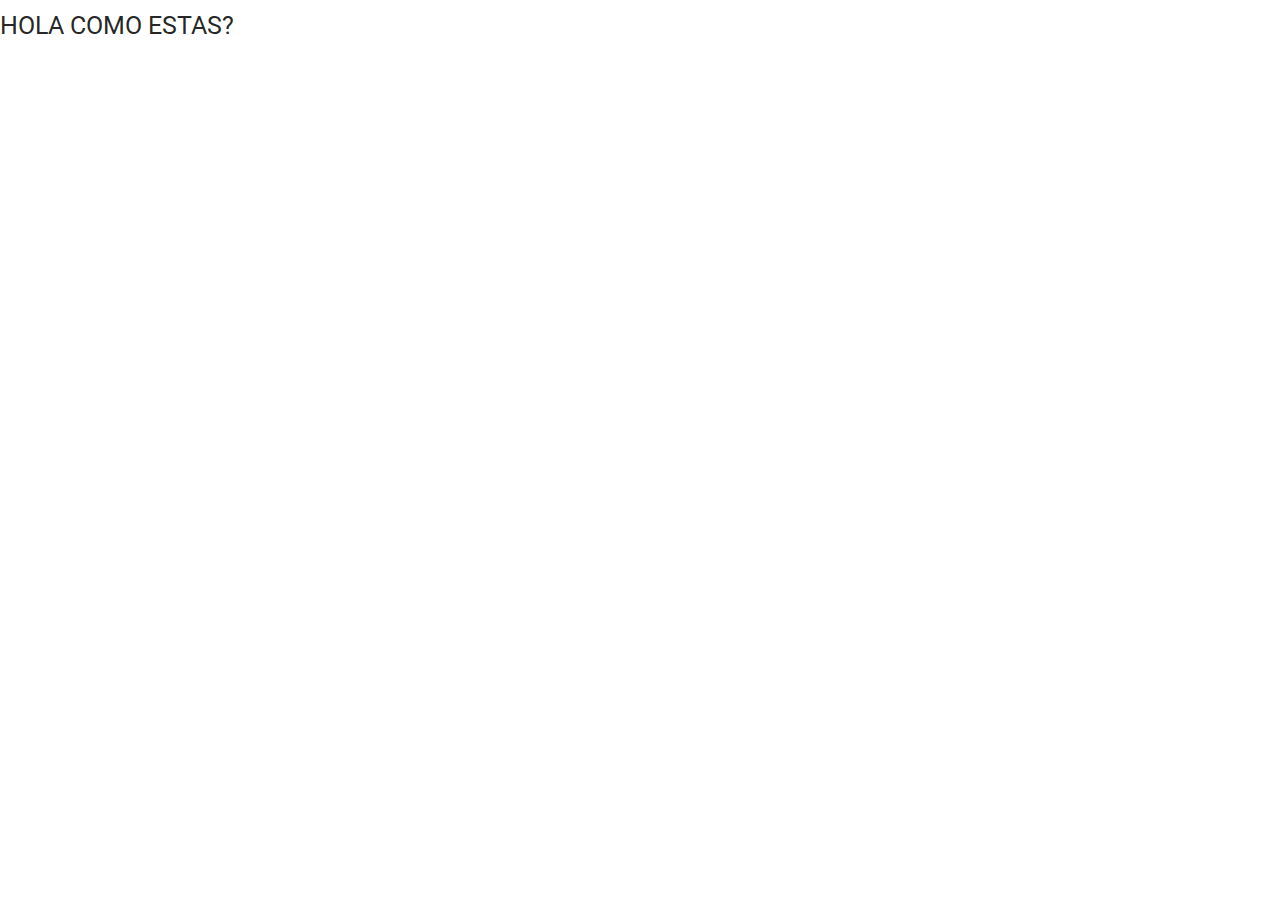
==== views/home.html @ ca6907b1 "inicializando html , con estilos y enlazando al home" ====
<!DOCTYPE html>
<html lang="en">
  <head>
    <meta charset="utf-8">
    <title>Lyft - clone</title>
    <!-- icons -->
    <link href="http://fonts.googleapis.com/icon?family=Material+Icons" rel="stylesheet">
    <!-- css materializa -->
    <link type="text/css" rel="stylesheet" href="../css/materialize.min.css"  media="screen,projection"/>
    <link rel="stylesheet" href="../css/main.css">
    <!-- para visualizacion en diferentes dispositivos -->
    <meta name="viewport" content="width=device-width, initial-scale=1.0"/>
  </head>
  <body>
    <h5>HOLA COMO ESTAS?</h5>


    <!-- jquery y  js de materialize -->
    <script type="text/javascript" src="https://code.jquery.com/jquery-2.1.1.min.js"></script>
    <script type="text/javascript" src="../js/materialize.min.js"></script>
    <!-- <script type="text/javascript" src="../js/js"></script> -->
  </body>
</html>
---- css/main.css ----
.presentacion{
  display: flex;
  justify-content: center;
  height: 100vh;
  background-image: url(../assets/img/screen.png);
  background-position: bottom;
  background-size: cover;
  background-repeat: no-repeat;
}
.barra{
  width: 80%;
  margin:100% auto;
}
.progress{
  display: flex;
  justify-content: center;
  background-color: rgba(166, 34, 155,0.8);
}
.progress .indeterminate{
  background-color: white;
}
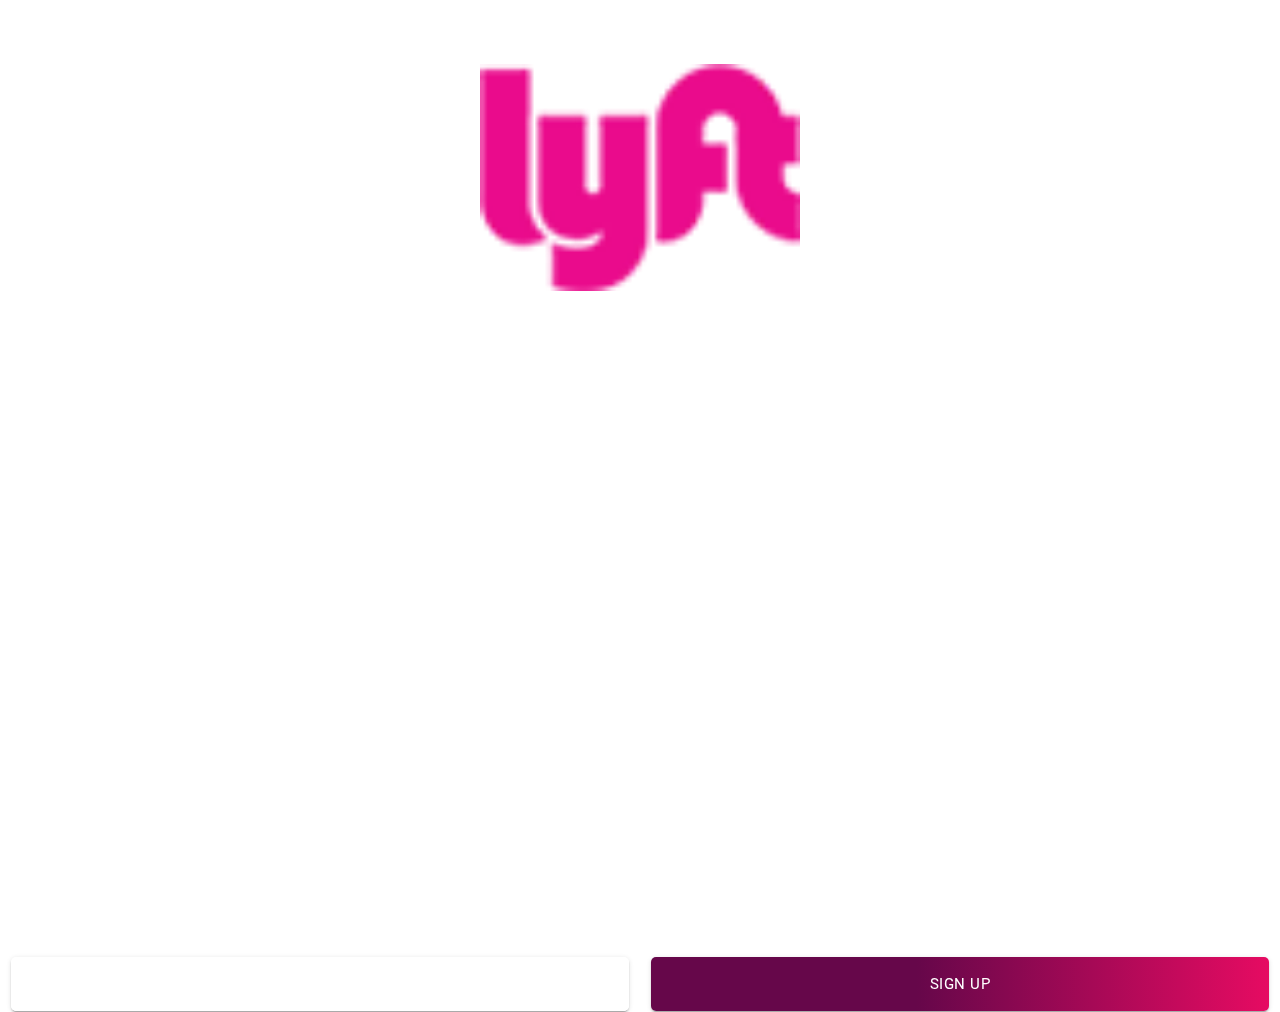
==== commit 65969a51: "creando el home.html" ====
--- a/views/home.html
+++ b/views/home.html
@@ -12,7 +12,24 @@
     <meta name="viewport" content="width=device-width, initial-scale=1.0"/>
   </head>
   <body>
-    <h5>HOLA COMO ESTAS?</h5>
+    <section>
+      <video autoplay="autoplay" loop="loop" class="video_background" preload="auto" muted/>
+        <source src="../assets/img/video1.mp4" type="video/mp4" />
+      </video/>
+    </section>
+    <section class="container-fluid displayFlex">
+          <img class="imagenLogo" src="../assets/img/logo-pink.png" alt="lyft">
+    </section>
+    <section class="  displayFlex position container-fluid">
+        <div class="row">
+          <div class="col s6 col m6">
+            <button class="btn btn-large boton botonIzquierdo">Log in</button>
+          </div>
+          <div class="col s6 col m6">
+            <button class="btn btn-large boton botonDerecho">Sign up</button>
+          </div>
+        </div>
+    </section>
 
 
     <!-- jquery y  js de materialize -->
--- a/css/main.css
+++ b/css/main.css
@@ -1,21 +1,66 @@
+* {
+	box-sizing: border-box;
+	margin: 0;
+}
 .presentacion{
   display: flex;
   justify-content: center;
+  align-items: center;
   height: 100vh;
   background-image: url(../assets/img/screen.png);
-  background-position: bottom;
-  background-size: cover;
+  background-size:cover;
+  background-position: center;
   background-repeat: no-repeat;
 }
 .barra{
   width: 80%;
-  margin:100% auto;
 }
 .progress{
-  display: flex;
-  justify-content: center;
-  background-color: rgba(166, 34, 155,0.8);
+  background-color: rgba(166, 34, 155,1);
 }
 .progress .indeterminate{
   background-color: white;
 }
+
+
+.video_background {
+	position: fixed;
+	bottom: 0px;
+	right: auto;
+	min-width: 100%;
+	min-height: 100%;
+	width: auto;
+	height: auto;
+	z-index: -100;
+}
+.displayFlex{
+  display: flex;
+  justify-content: center;
+}
+.imagenLogo{
+  text-align: center;
+  margin-top: 5%;
+  width: 25%;
+  height: 100%;
+}
+.position{
+  height:80vh;
+  align-items: flex-end;
+}
+.row{
+  width: 100%;
+  margin:0;
+}
+.boton {
+	width: 100%;
+  border-radius: 5px;
+}
+
+.botonDerecho{
+	background: linear-gradient(to right,#66074a 43%,#e60b62 100%);
+}
+
+.botonIzquierdo{
+	border: 1px solid #FFF;
+	background-color: transparent;
+}
